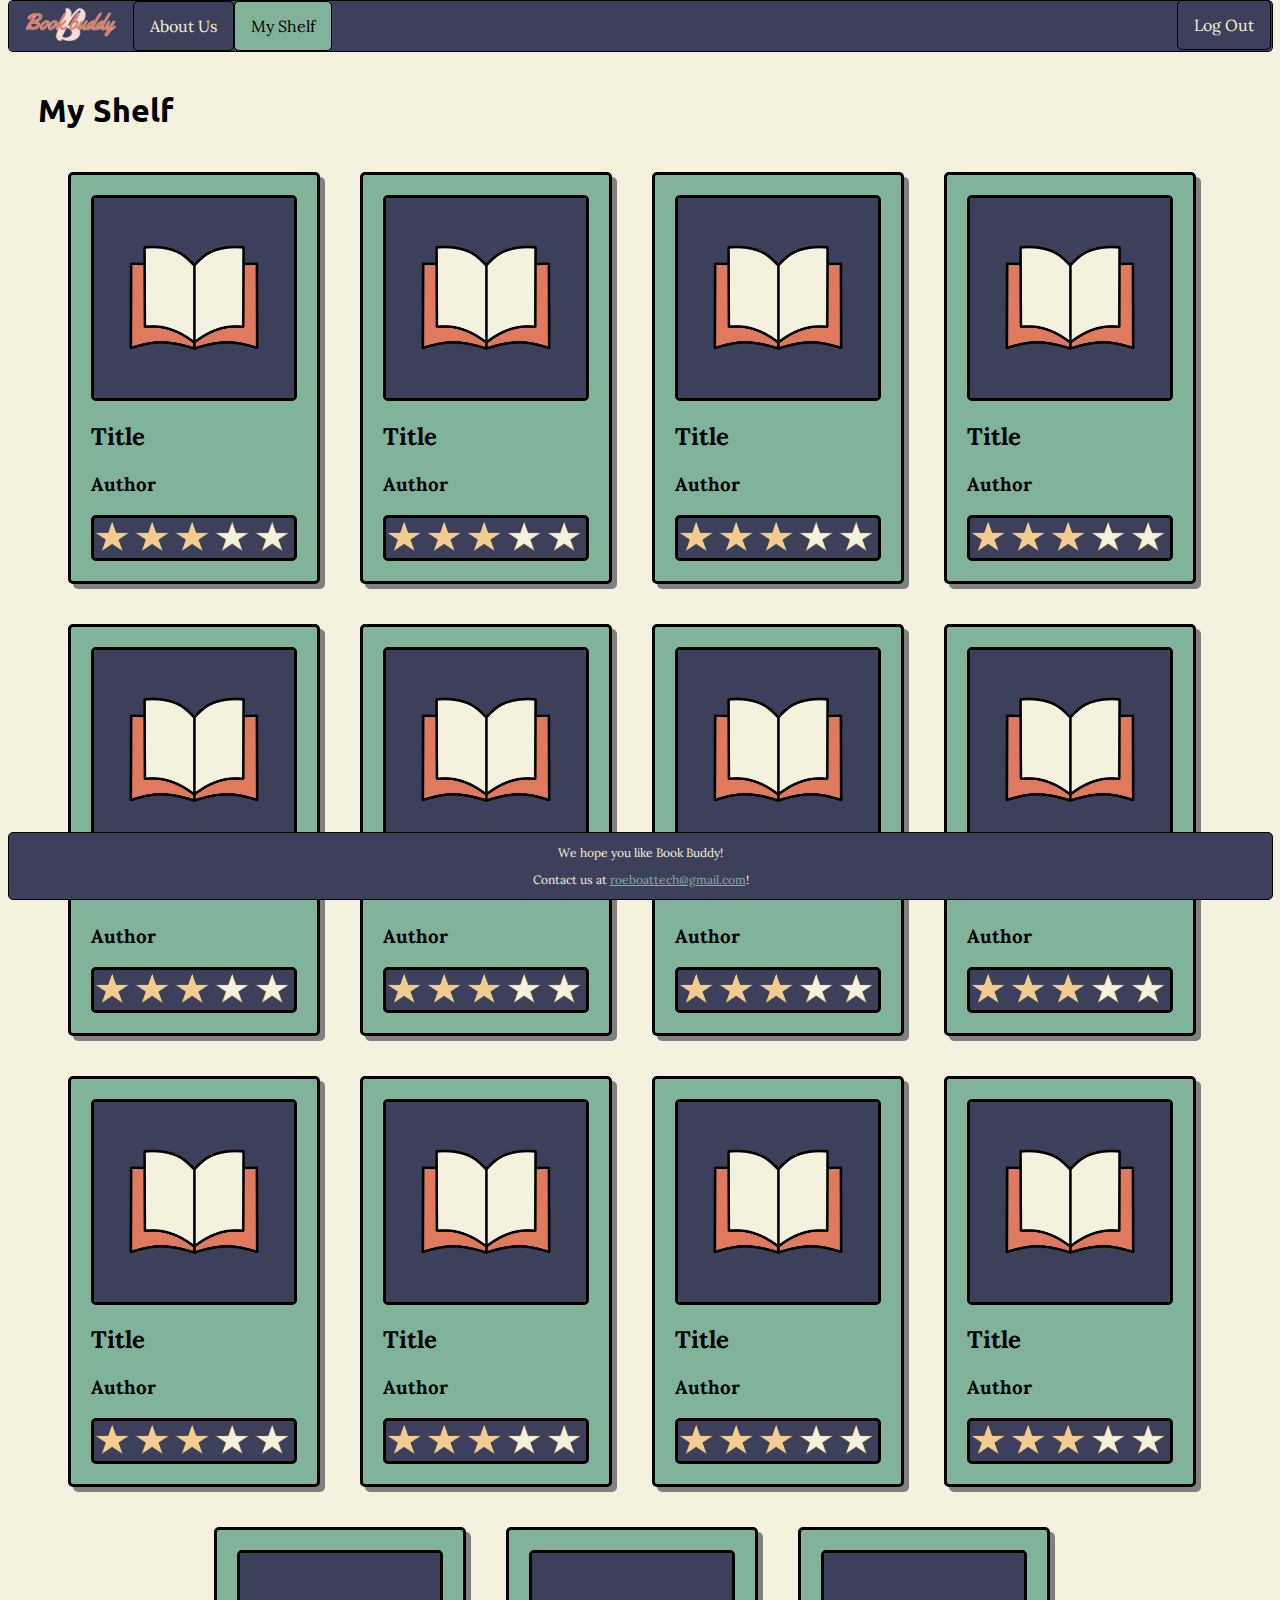
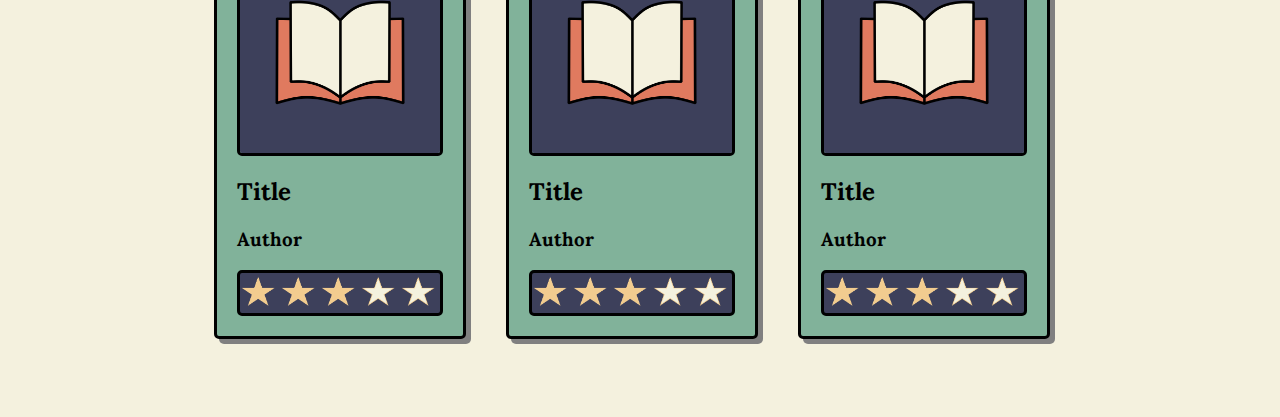
==== landingpage.html @ e1e755cb "updated styling and added my shelf page" ====
<!--Landing Page after Login-->
<html>
    <head>
        <title>My Shelf</title>
        <link rel="stylesheet" href="shelf.css">
        <link rel="stylesheet" href="https://fonts.googleapis.com/css?family=Ubuntu|Lora">
    </head>
    <body>
        <header>
            <ul>
                <li><img src="logo.png" class="logo"></li>
                <li><a href="index.html">About Us</a></li>
                <li><a href="landingpage.html" class="active">My Shelf</a></li>
                <!--Add a link for every page here-->
                <li><a href="logout.html"  id="log">Log Out</a></li>
            </ul>
        </header>
        <main>
            <h1>My Shelf</h1>
            <div class="bookcontainer">
                <div class="onebook">
                    <img class="bookpic" src="Book Blue.png"/>
                    <h2>Title</h2>
                    <h3>Author</h3>
                    <div class="stars">
                        <img class="star" src="star selected.png"/>
                        <img class="star" src="star selected.png"/>
                        <img class="star" src="star selected.png"/>
                        <img class="star" src="star not selected.png"/>
                        <img class="star" src="star not selected.png"/>
                    </div>
                </div>
                <div class="onebook">
                        <img class="bookpic" src="Book Blue.png"/>
                        <h2>Title</h2>
                        <h3>Author</h3>
                        <div class="stars">
                            <img class="star" src="star selected.png"/>
                            <img class="star" src="star selected.png"/>
                            <img class="star" src="star selected.png"/>
                            <img class="star" src="star not selected.png"/>
                            <img class="star" src="star not selected.png"/>
                        </div>
                    </div>

                    <div class="onebook">
                        <img class="bookpic" src="Book Blue.png"/>
                        <h2>Title</h2>
                        <h3>Author</h3>
                        <div class="stars">
                            <img class="star" src="star selected.png"/>
                            <img class="star" src="star selected.png"/>
                            <img class="star" src="star selected.png"/>
                            <img class="star" src="star not selected.png"/>
                            <img class="star" src="star not selected.png"/>
                        </div>
                    </div>

                    <div class="onebook">
                        <img class="bookpic" src="Book Blue.png"/>
                        <h2>Title</h2>
                        <h3>Author</h3>
                        <div class="stars">
                            <img class="star" src="star selected.png"/>
                            <img class="star" src="star selected.png"/>
                            <img class="star" src="star selected.png"/>
                            <img class="star" src="star not selected.png"/>
                            <img class="star" src="star not selected.png"/>
                        </div>
                    </div>

                    <div class="onebook">
                        <img class="bookpic" src="Book Blue.png"/>
                        <h2>Title</h2>
                        <h3>Author</h3>
                        <div class="stars">
                            <img class="star" src="star selected.png"/>
                            <img class="star" src="star selected.png"/>
                            <img class="star" src="star selected.png"/>
                            <img class="star" src="star not selected.png"/>
                            <img class="star" src="star not selected.png"/>
                        </div>
                    </div>

                    <div class="onebook">
                        <img class="bookpic" src="Book Blue.png"/>
                        <h2>Title</h2>
                        <h3>Author</h3>
                        <div class="stars">
                            <img class="star" src="star selected.png"/>
                            <img class="star" src="star selected.png"/>
                            <img class="star" src="star selected.png"/>
                            <img class="star" src="star not selected.png"/>
                            <img class="star" src="star not selected.png"/>
                        </div>
                    </div>

                    <div class="onebook">
                        <img class="bookpic" src="Book Blue.png"/>
                        <h2>Title</h2>
                        <h3>Author</h3>
                        <div class="stars">
                            <img class="star" src="star selected.png"/>
                            <img class="star" src="star selected.png"/>
                            <img class="star" src="star selected.png"/>
                            <img class="star" src="star not selected.png"/>
                            <img class="star" src="star not selected.png"/>
                        </div>
                    </div>

                    <div class="onebook">
                        <img class="bookpic" src="Book Blue.png"/>
                        <h2>Title</h2>
                        <h3>Author</h3>
                        <div class="stars">
                            <img class="star" src="star selected.png"/>
                            <img class="star" src="star selected.png"/>
                            <img class="star" src="star selected.png"/>
                            <img class="star" src="star not selected.png"/>
                            <img class="star" src="star not selected.png"/>
                        </div>
                    </div>

                    <div class="onebook">
                        <img class="bookpic" src="Book Blue.png"/>
                        <h2>Title</h2>
                        <h3>Author</h3>
                        <div class="stars">
                            <img class="star" src="star selected.png"/>
                            <img class="star" src="star selected.png"/>
                            <img class="star" src="star selected.png"/>
                            <img class="star" src="star not selected.png"/>
                            <img class="star" src="star not selected.png"/>
                        </div>
                    </div>

                    <div class="onebook">
                        <img class="bookpic" src="Book Blue.png"/>
                        <h2>Title</h2>
                        <h3>Author</h3>
                        <div class="stars">
                            <img class="star" src="star selected.png"/>
                            <img class="star" src="star selected.png"/>
                            <img class="star" src="star selected.png"/>
                            <img class="star" src="star not selected.png"/>
                            <img class="star" src="star not selected.png"/>
                        </div>
                    </div>

                    <div class="onebook">
                        <img class="bookpic" src="Book Blue.png"/>
                        <h2>Title</h2>
                        <h3>Author</h3>
                        <div class="stars">
                            <img class="star" src="star selected.png"/>
                            <img class="star" src="star selected.png"/>
                            <img class="star" src="star selected.png"/>
                            <img class="star" src="star not selected.png"/>
                            <img class="star" src="star not selected.png"/>
                        </div>
                    </div>

                    <div class="onebook">
                        <img class="bookpic" src="Book Blue.png"/>
                        <h2>Title</h2>
                        <h3>Author</h3>
                        <div class="stars">
                            <img class="star" src="star selected.png"/>
                            <img class="star" src="star selected.png"/>
                            <img class="star" src="star selected.png"/>
                            <img class="star" src="star not selected.png"/>
                            <img class="star" src="star not selected.png"/>
                        </div>
                    </div>

                    <div class="onebook">
                        <img class="bookpic" src="Book Blue.png"/>
                        <h2>Title</h2>
                        <h3>Author</h3>
                        <div class="stars">
                            <img class="star" src="star selected.png"/>
                            <img class="star" src="star selected.png"/>
                            <img class="star" src="star selected.png"/>
                            <img class="star" src="star not selected.png"/>
                            <img class="star" src="star not selected.png"/>
                        </div>
                    </div>

                    <div class="onebook">
                        <img class="bookpic" src="Book Blue.png"/>
                        <h2>Title</h2>
                        <h3>Author</h3>
                        <div class="stars">
                            <img class="star" src="star selected.png"/>
                            <img class="star" src="star selected.png"/>
                            <img class="star" src="star selected.png"/>
                            <img class="star" src="star not selected.png"/>
                            <img class="star" src="star not selected.png"/>
                        </div>
                    </div>

                    <div class="onebook">
                        <img class="bookpic" src="Book Blue.png"/>
                        <h2>Title</h2>
                        <h3>Author</h3>
                        <div class="stars">
                            <img class="star" src="star selected.png"/>
                            <img class="star" src="star selected.png"/>
                            <img class="star" src="star selected.png"/>
                            <img class="star" src="star not selected.png"/>
                            <img class="star" src="star not selected.png"/>
                        </div>
                    </div>
            </div>
        </main>
        <footer>
            <p>We hope you like Book Buddy!</p>
            <p>Contact us at <a href="mailto: roeboattech@gmail.com">roeboattech@gmail.com</a>!</p>
        </footer>
    </body>
</html>
---- shelf.css ----
header ul {
    list-style-type: none;
    margin: 0;
    padding: 0;
    overflow: hidden;
    background-color:#3d405b;
    width: 100%;
    display: flex;
}
header li {
    float: left;
}
header a {
    display: block;
    padding: 14px 16px;
    background-color: #3d405b;
    color: #f4f1de;
    text-decoration: none;
    border-radius: 5px;
    border: 1px solid black;
}
header {
    background-color: #3d405b;
    border-radius: 5px;
    border: 1px solid black;
    height: fit-content;
    font-family: 'Lora', serif;
    position: fixed;
    top: 0px;
    width: 98.7%;
}
#log {
    position: fixed;
    top: 0px;
    right: 0.7%;
}
header li a:hover {
    background-color: #f4f1de;
    color: black;
}
.active {
    background-color: #81b29a;
    color: black;
}
body {
    background-color: #f4f1de;
}
main a {
    color: #81b29a;
    font-family: 'Lora', serif;
}
main {
    padding-left: 30px;
    padding-right: 30px;
    padding-bottom: 50px;
}
.logo {
    height: 45px;
    padding-left: 10px;
    padding-right: 10px;

}
h1 {
    font-family: 'Ubuntu', sans-serif;
    margin-top: 90px;
}
p {
    font-family: 'Lora', serif;
}
footer {
    background-color: #3d405b;
    font-size: 12px;
    color: #f4f1de;
    height: fit-content;
    border-radius: 5px;
    border: 1px solid black;
    position: fixed;
    bottom: 0px;
    width: 98.7%;
}
footer p {
    text-align: center;
}
footer a {
    color: #81b29a;
    font-family: 'Lora', serif;
}
.bookcontainer {
    display: flex;
    justify-content: center;
    flex-flow: row wrap;
    width: 98.7%;
    height: fit-content;
}
.onebook {
    font-family: 'Lora', serif;
    padding: 20px;
    background-color:#81b29a;
    width: fit-content;
    border-radius: 5px;
    border: 3px solid black;
    margin: 20px;
    justify-content: center;
    box-shadow: 5px 5px gray;
}
.bookpic {
    width: 200px;
    border-radius: 5px;
    border: 3px solid black;
    
}
.stars {
    width: 200px;
    border-radius: 5px;
    border: 3px solid black;
    justify-content: center;
    height: fit-content;
    background-color: #3d405b;
}
.star {
    width: 18%;
    padding: 0px;
    border-radius: 5px;
}
#log {
    justify-self: right;
}
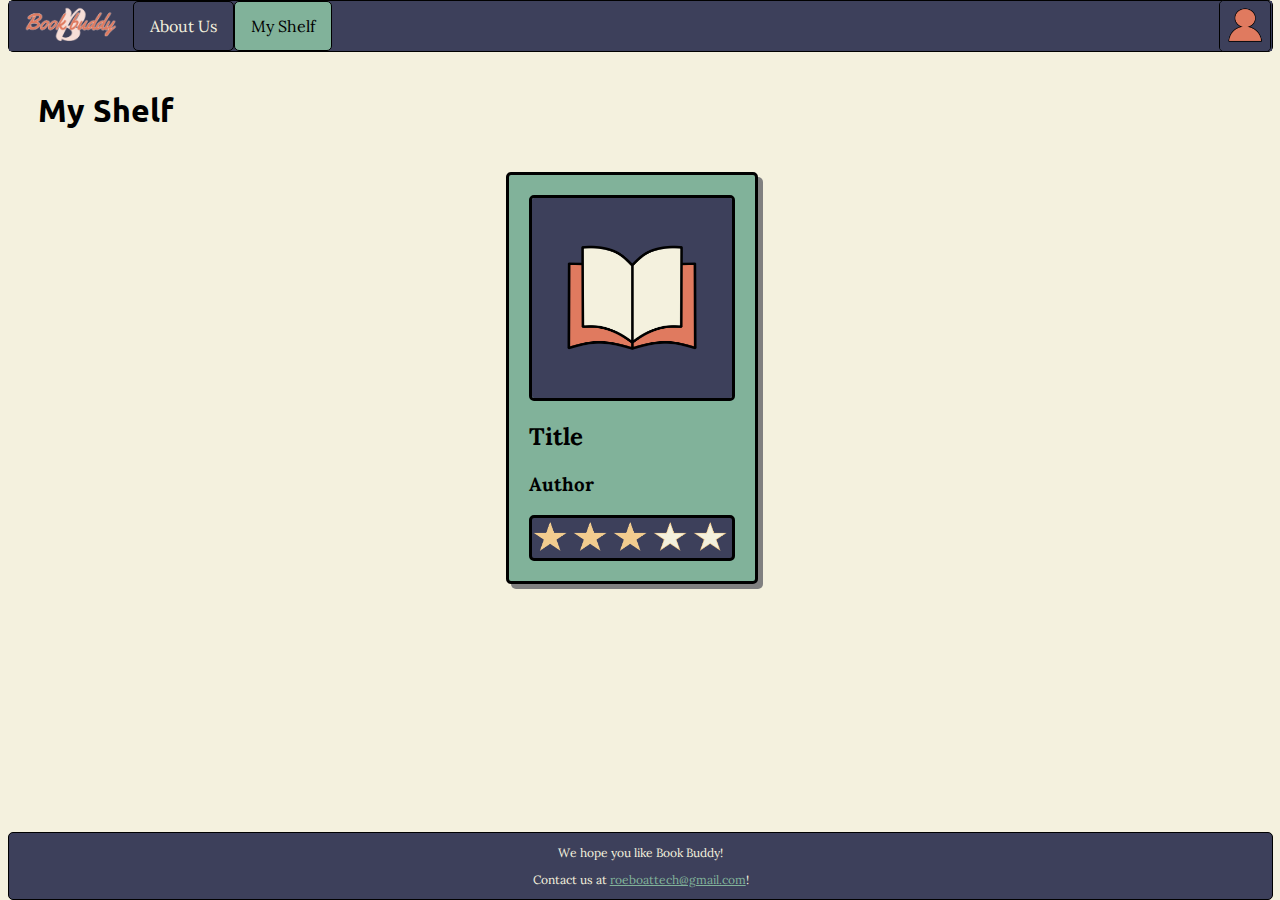
==== commit d59f71b6: "login implemented and some css updated" ====
--- a/landingpage.html
+++ b/landingpage.html
@@ -1,22 +1,35 @@
 <!--Landing Page after Login-->
 <html>
+    <script src="js-sdk/dist/pocketbase.umd.js"></script>
+    <script type="text/javascript">
+        const pb = new PocketBase("http://127.0.0.1:8090")
+
+        if(!pb.authStore.isValid) {
+            window.location.href = "login.html";
+        }
+
+        function onLoad() {
+            //load the data from the server
+        }
+    </script>
     <head>
         <title>My Shelf</title>
         <link rel="stylesheet" href="shelf.css">
         <link rel="stylesheet" href="https://fonts.googleapis.com/css?family=Ubuntu|Lora">
     </head>
-    <body>
+    <body onload="onLoad()">
         <header>
             <ul>
                 <li><img src="logo.png" class="logo"></li>
                 <li><a href="index.html">About Us</a></li>
                 <li><a href="landingpage.html" class="active">My Shelf</a></li>
                 <!--Add a link for every page here-->
-                <li><a href="logout.html"  id="log">Log Out</a></li>
+                <li><img src="Person Blue.png" id="log" onclick="window.location.href= 'account.html'"/></li>
             </ul>
         </header>
         <main>
             <h1>My Shelf</h1>
+
             <div class="bookcontainer">
                 <div class="onebook">
                     <img class="bookpic" src="Book Blue.png"/>
@@ -30,187 +43,6 @@
                         <img class="star" src="star not selected.png"/>
                     </div>
                 </div>
-                <div class="onebook">
-                        <img class="bookpic" src="Book Blue.png"/>
-                        <h2>Title</h2>
-                        <h3>Author</h3>
-                        <div class="stars">
-                            <img class="star" src="star selected.png"/>
-                            <img class="star" src="star selected.png"/>
-                            <img class="star" src="star selected.png"/>
-                            <img class="star" src="star not selected.png"/>
-                            <img class="star" src="star not selected.png"/>
-                        </div>
-                    </div>
-
-                    <div class="onebook">
-                        <img class="bookpic" src="Book Blue.png"/>
-                        <h2>Title</h2>
-                        <h3>Author</h3>
-                        <div class="stars">
-                            <img class="star" src="star selected.png"/>
-                            <img class="star" src="star selected.png"/>
-                            <img class="star" src="star selected.png"/>
-                            <img class="star" src="star not selected.png"/>
-                            <img class="star" src="star not selected.png"/>
-                        </div>
-                    </div>
-
-                    <div class="onebook">
-                        <img class="bookpic" src="Book Blue.png"/>
-                        <h2>Title</h2>
-                        <h3>Author</h3>
-                        <div class="stars">
-                            <img class="star" src="star selected.png"/>
-                            <img class="star" src="star selected.png"/>
-                            <img class="star" src="star selected.png"/>
-                            <img class="star" src="star not selected.png"/>
-                            <img class="star" src="star not selected.png"/>
-                        </div>
-                    </div>
-
-                    <div class="onebook">
-                        <img class="bookpic" src="Book Blue.png"/>
-                        <h2>Title</h2>
-                        <h3>Author</h3>
-                        <div class="stars">
-                            <img class="star" src="star selected.png"/>
-                            <img class="star" src="star selected.png"/>
-                            <img class="star" src="star selected.png"/>
-                            <img class="star" src="star not selected.png"/>
-                            <img class="star" src="star not selected.png"/>
-                        </div>
-                    </div>
-
-                    <div class="onebook">
-                        <img class="bookpic" src="Book Blue.png"/>
-                        <h2>Title</h2>
-                        <h3>Author</h3>
-                        <div class="stars">
-                            <img class="star" src="star selected.png"/>
-                            <img class="star" src="star selected.png"/>
-                            <img class="star" src="star selected.png"/>
-                            <img class="star" src="star not selected.png"/>
-                            <img class="star" src="star not selected.png"/>
-                        </div>
-                    </div>
-
-                    <div class="onebook">
-                        <img class="bookpic" src="Book Blue.png"/>
-                        <h2>Title</h2>
-                        <h3>Author</h3>
-                        <div class="stars">
-                            <img class="star" src="star selected.png"/>
-                            <img class="star" src="star selected.png"/>
-                            <img class="star" src="star selected.png"/>
-                            <img class="star" src="star not selected.png"/>
-                            <img class="star" src="star not selected.png"/>
-                        </div>
-                    </div>
-
-                    <div class="onebook">
-                        <img class="bookpic" src="Book Blue.png"/>
-                        <h2>Title</h2>
-                        <h3>Author</h3>
-                        <div class="stars">
-                            <img class="star" src="star selected.png"/>
-                            <img class="star" src="star selected.png"/>
-                            <img class="star" src="star selected.png"/>
-                            <img class="star" src="star not selected.png"/>
-                            <img class="star" src="star not selected.png"/>
-                        </div>
-                    </div>
-
-                    <div class="onebook">
-                        <img class="bookpic" src="Book Blue.png"/>
-                        <h2>Title</h2>
-                        <h3>Author</h3>
-                        <div class="stars">
-                            <img class="star" src="star selected.png"/>
-                            <img class="star" src="star selected.png"/>
-                            <img class="star" src="star selected.png"/>
-                            <img class="star" src="star not selected.png"/>
-                            <img class="star" src="star not selected.png"/>
-                        </div>
-                    </div>
-
-                    <div class="onebook">
-                        <img class="bookpic" src="Book Blue.png"/>
-                        <h2>Title</h2>
-                        <h3>Author</h3>
-                        <div class="stars">
-                            <img class="star" src="star selected.png"/>
-                            <img class="star" src="star selected.png"/>
-                            <img class="star" src="star selected.png"/>
-                            <img class="star" src="star not selected.png"/>
-                            <img class="star" src="star not selected.png"/>
-                        </div>
-                    </div>
-
-                    <div class="onebook">
-                        <img class="bookpic" src="Book Blue.png"/>
-                        <h2>Title</h2>
-                        <h3>Author</h3>
-                        <div class="stars">
-                            <img class="star" src="star selected.png"/>
-                            <img class="star" src="star selected.png"/>
-                            <img class="star" src="star selected.png"/>
-                            <img class="star" src="star not selected.png"/>
-                            <img class="star" src="star not selected.png"/>
-                        </div>
-                    </div>
-
-                    <div class="onebook">
-                        <img class="bookpic" src="Book Blue.png"/>
-                        <h2>Title</h2>
-                        <h3>Author</h3>
-                        <div class="stars">
-                            <img class="star" src="star selected.png"/>
-                            <img class="star" src="star selected.png"/>
-                            <img class="star" src="star selected.png"/>
-                            <img class="star" src="star not selected.png"/>
-                            <img class="star" src="star not selected.png"/>
-                        </div>
-                    </div>
-
-                    <div class="onebook">
-                        <img class="bookpic" src="Book Blue.png"/>
-                        <h2>Title</h2>
-                        <h3>Author</h3>
-                        <div class="stars">
-                            <img class="star" src="star selected.png"/>
-                            <img class="star" src="star selected.png"/>
-                            <img class="star" src="star selected.png"/>
-                            <img class="star" src="star not selected.png"/>
-                            <img class="star" src="star not selected.png"/>
-                        </div>
-                    </div>
-
-                    <div class="onebook">
-                        <img class="bookpic" src="Book Blue.png"/>
-                        <h2>Title</h2>
-                        <h3>Author</h3>
-                        <div class="stars">
-                            <img class="star" src="star selected.png"/>
-                            <img class="star" src="star selected.png"/>
-                            <img class="star" src="star selected.png"/>
-                            <img class="star" src="star not selected.png"/>
-                            <img class="star" src="star not selected.png"/>
-                        </div>
-                    </div>
-
-                    <div class="onebook">
-                        <img class="bookpic" src="Book Blue.png"/>
-                        <h2>Title</h2>
-                        <h3>Author</h3>
-                        <div class="stars">
-                            <img class="star" src="star selected.png"/>
-                            <img class="star" src="star selected.png"/>
-                            <img class="star" src="star selected.png"/>
-                            <img class="star" src="star not selected.png"/>
-                            <img class="star" src="star not selected.png"/>
-                        </div>
-                    </div>
             </div>
         </main>
         <footer>
--- a/shelf.css
+++ b/shelf.css
@@ -30,9 +30,19 @@
     width: 98.7%;
 }
 #log {
+    display: block;
+    background-color: #3d405b;
+    color: #f4f1de;
+    border-radius: 5px;
+    border: 1px solid black;
     position: fixed;
     top: 0px;
     right: 0.7%;
+    height: 50px;
+}
+#log:hover {
+    content: url(Person\ Yellow.png);
+    cursor: pointer;
 }
 header li a:hover {
     background-color: #f4f1de;
@@ -103,6 +113,10 @@
     justify-content: center;
     box-shadow: 5px 5px gray;
 }
+.onebook:hover {
+    cursor: pointer;
+    background-color: #f2cc8f;
+}
 .bookpic {
     width: 200px;
     border-radius: 5px;
